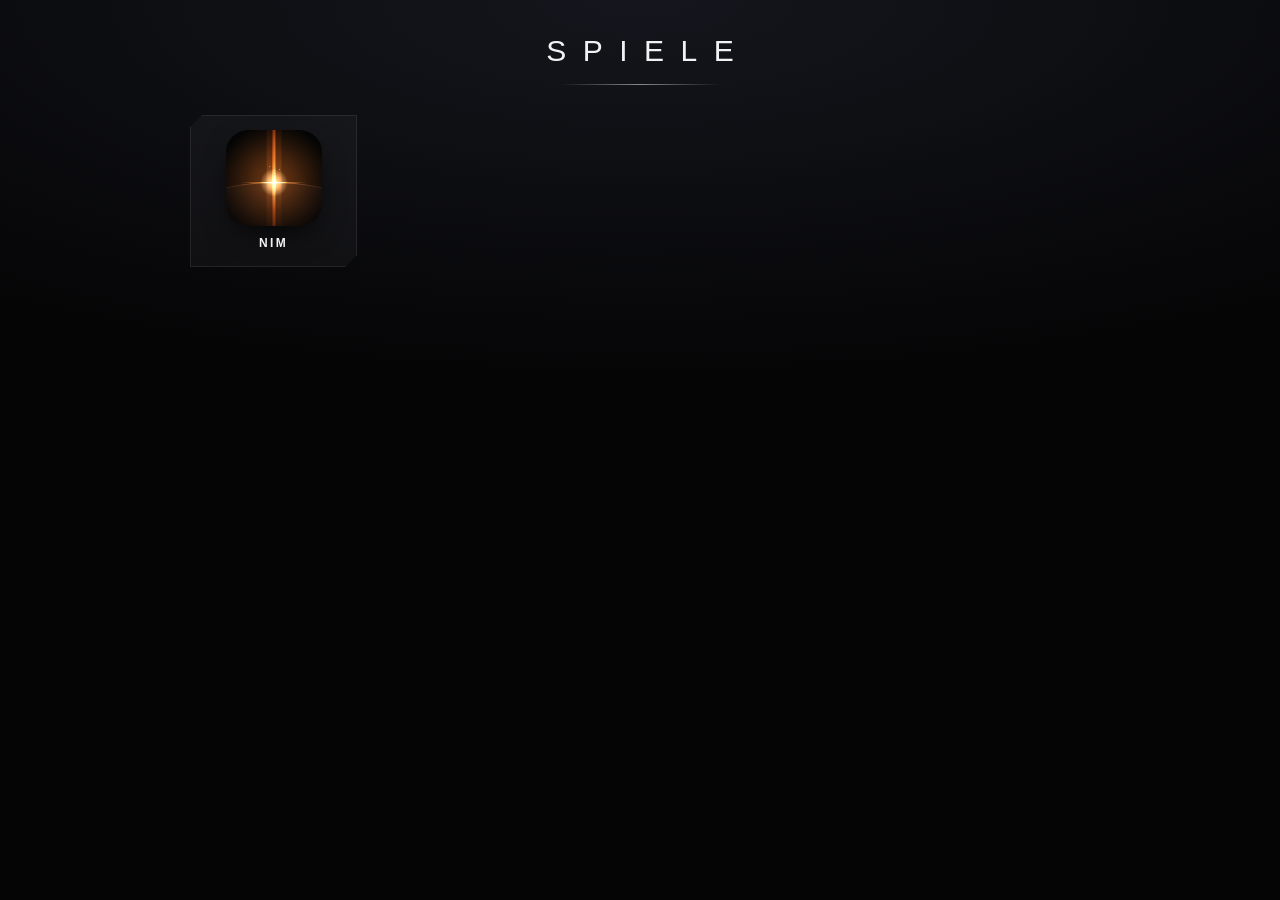
==== index.html @ 0115df84 "NIM + gemeinsames Gerüst + Startseite" ====
<!doctype html>
<html lang="de">
<head>
<meta charset="utf-8">
<meta name="viewport" content="width=device-width, initial-scale=1, viewport-fit=cover">
<meta name="theme-color" content="#000000">
<title>Spiele</title>
<style>
  :root { --text: #f2f2f4; --leise: #8c8e98; }
  * { box-sizing: border-box; margin: 0; padding: 0; -webkit-tap-highlight-color: transparent; }
  html, body { background: #050506; color: var(--text); font-family: -apple-system, BlinkMacSystemFont, "SF Pro Display", "Segoe UI", Roboto, sans-serif; -webkit-font-smoothing: antialiased; }
  body { min-height: 100vh; padding: calc(env(safe-area-inset-top) + 34px) 18px calc(env(safe-area-inset-bottom) + 30px);
    background: radial-gradient(120% 60% at 50% 0%, #15161d, #050506 70%); }
  h1 { text-align: center; font-weight: 200; font-size: 30px; letter-spacing: .55em; padding-left: .55em; }
  .linie { width: 160px; height: 1px; margin: 16px auto 30px; background: linear-gradient(90deg, transparent, #fff, transparent); opacity: .5; }
  .gitter { display: grid; grid-template-columns: repeat(auto-fill, minmax(140px, 1fr)); gap: 16px; max-width: 900px; margin: 0 auto; }
  a { display: flex; flex-direction: column; align-items: center; gap: 10px; text-decoration: none; color: var(--text); padding: 14px 8px 16px;
    background: rgba(255,255,255,.03); border: 1px solid rgba(255,255,255,.08); clip-path: polygon(12px 0, 100% 0, 100% calc(100% - 12px), calc(100% - 12px) 100%, 0 100%, 0 12px);
    opacity: 0; transform: translateY(14px); animation: rein .7s cubic-bezier(.2,.9,.2,1) forwards; animation-delay: calc(var(--i) * 60ms); transition: background .2s; }
  a:active { transform: scale(.97); }
  @media (hover: hover) { a:hover { background: rgba(255,255,255,.07); } }
  img { width: 96px; height: 96px; border-radius: 22px; box-shadow: 0 12px 30px -10px rgba(0,0,0,.9); }
  b { font-size: 12px; font-weight: 600; letter-spacing: .2em; text-align: center; }
  @keyframes rein { to { opacity: 1; transform: none; } }
</style>
</head>
<body>
<h1>SPIELE</h1>
<div class="linie"></div>
<div class="gitter" id="g"></div>
<script>
  const SPIELE = [['nim', 'NIM'], ['codebreaker', 'CODEBREAKER'], ['minefield', 'MINEFIELD PRO'], ['wallduel', 'WALL DUEL'], ['towertactics', 'TOWER TACTICS'],
    ['gridwars', 'GRID WARS'], ['numberduel', 'NUMBER DUEL'], ['lineup', 'LINEUP'], ['logicduel', 'LOGIC DUEL'], ['shards', 'SHARDS']];
  // Spiele, die (noch) nicht hochgeladen sind, verschwinden einfach
  document.getElementById('g').innerHTML = SPIELE.map(([id, name], i) => `<a href="${id}/" style="--i:${i}"><img src="${id}/icon-180.png" alt="" onerror="this.parentNode.remove()"><b>${name}</b></a>`).join('');
</script>
</body>
</html>
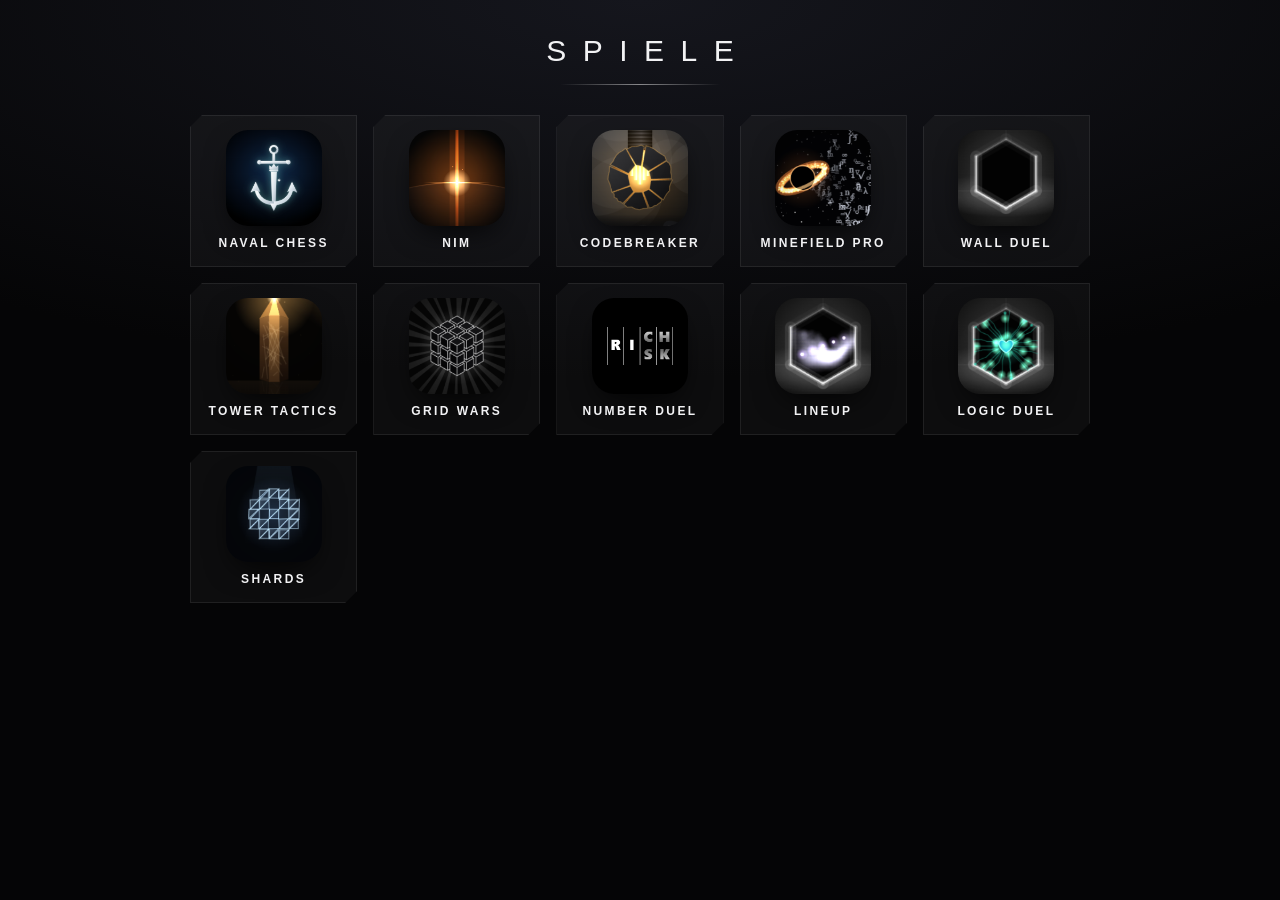
==== commit d41a4091: "NAVAL CHESS: 3D-Schach mit Schiffen, Gefecht-Modus, Wasser-Brett" ====
--- a/index.html
+++ b/index.html
@@ -29,7 +29,7 @@
 <div class="linie"></div>
 <div class="gitter" id="g"></div>
 <script>
-  const SPIELE = [['nim', 'NIM'], ['codebreaker', 'CODEBREAKER'], ['minefield', 'MINEFIELD PRO'], ['wallduel', 'WALL DUEL'], ['towertactics', 'TOWER TACTICS'],
+  const SPIELE = [['navalchess', 'NAVAL CHESS'], ['nim', 'NIM'], ['codebreaker', 'CODEBREAKER'], ['minefield', 'MINEFIELD PRO'], ['wallduel', 'WALL DUEL'], ['towertactics', 'TOWER TACTICS'],
     ['gridwars', 'GRID WARS'], ['numberduel', 'NUMBER DUEL'], ['lineup', 'LINEUP'], ['logicduel', 'LOGIC DUEL'], ['shards', 'SHARDS']];
   // Spiele, die (noch) nicht hochgeladen sind, verschwinden einfach
   document.getElementById('g').innerHTML = SPIELE.map(([id, name], i) => `<a href="${id}/" style="--i:${i}"><img src="${id}/icon-180.png" alt="" onerror="this.parentNode.remove()"><b>${name}</b></a>`).join('');
